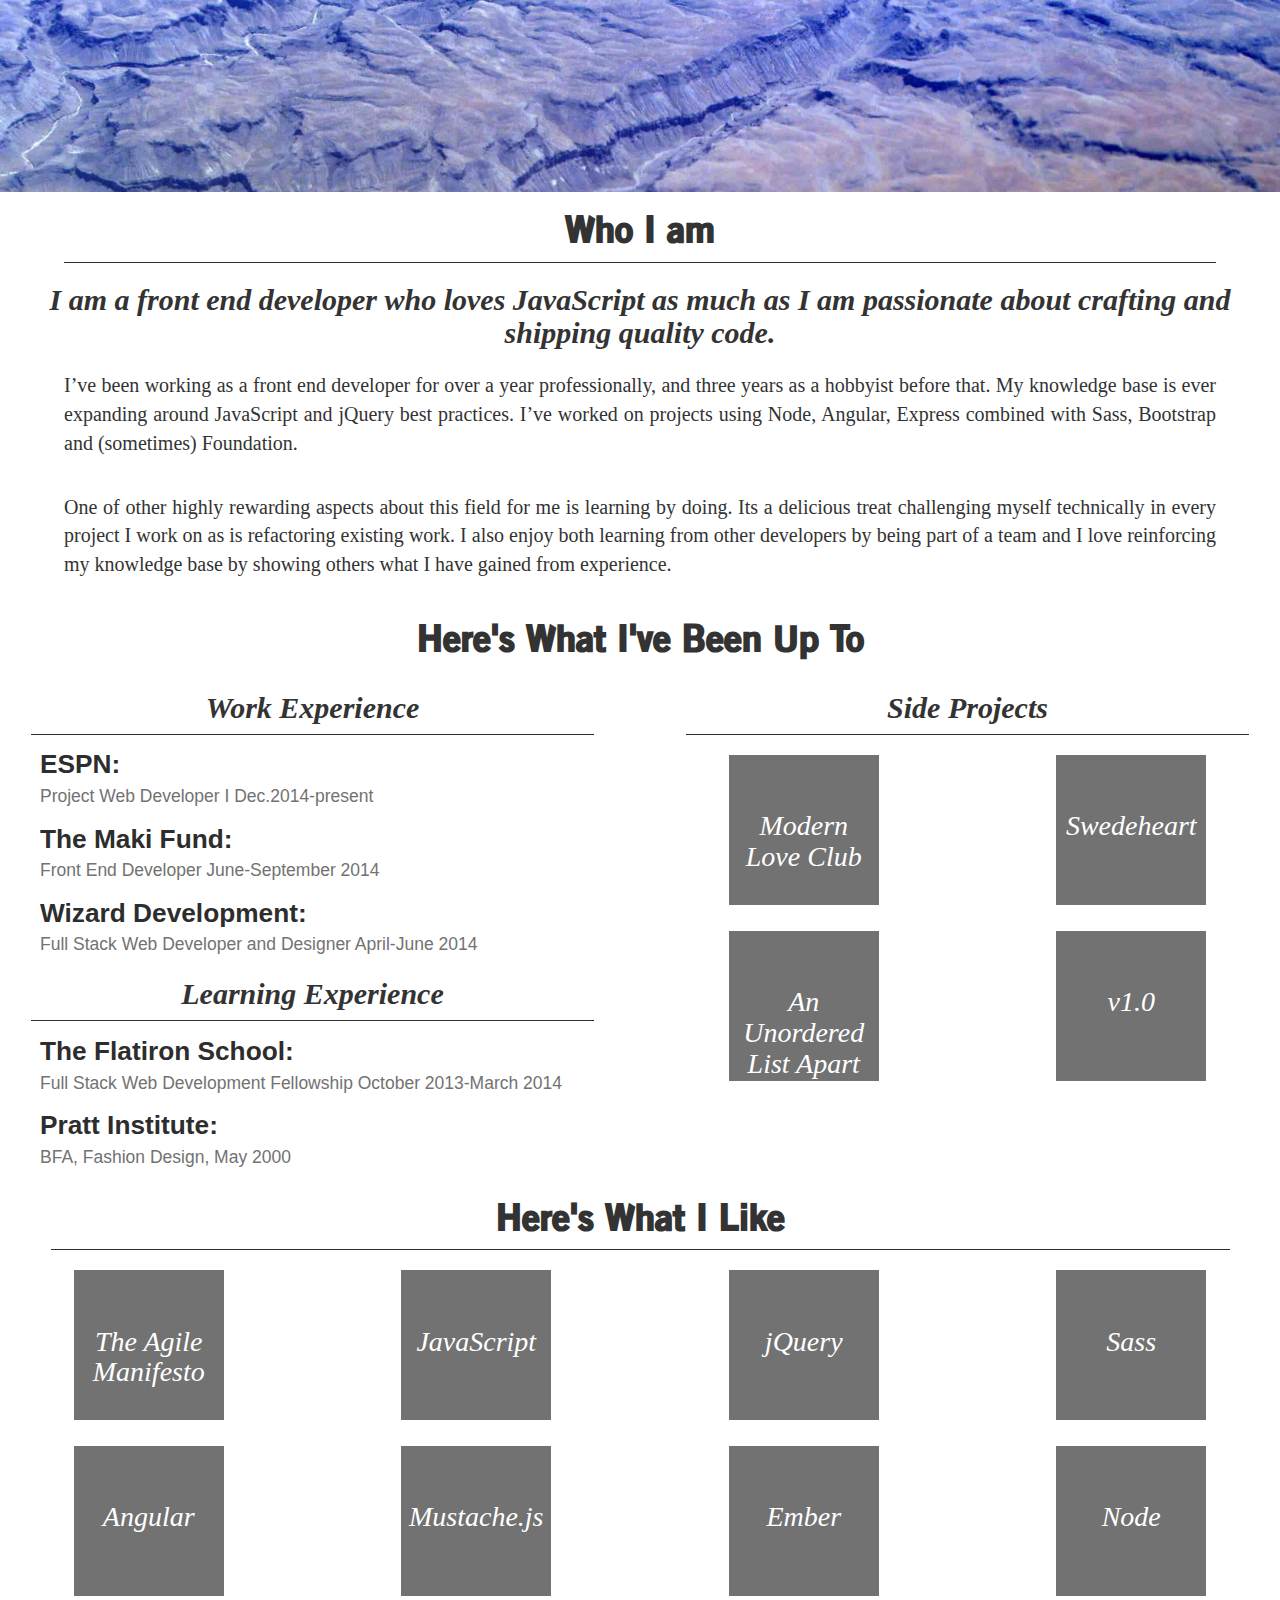
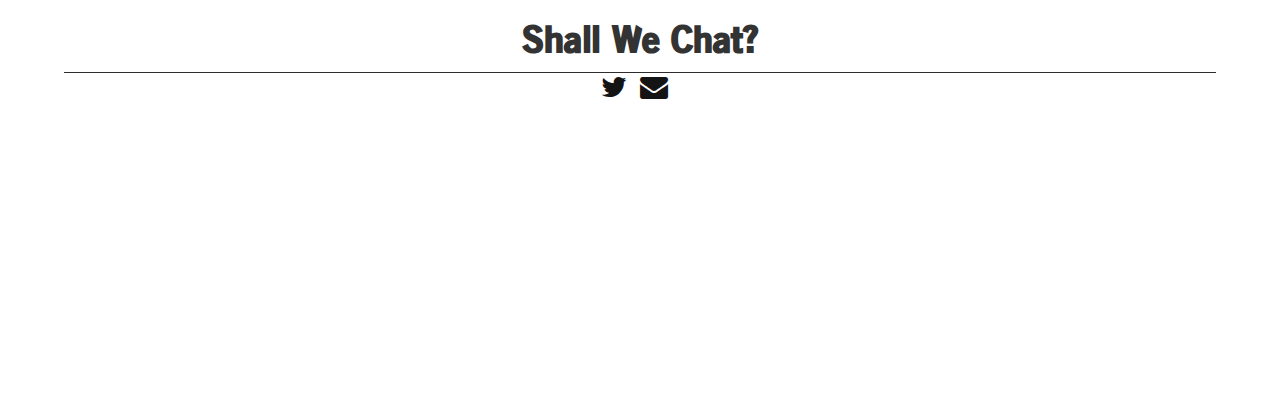
==== about.html @ 99a5eb30 "reworked a bit" ====
<!DOCTYPE html>
<html>
  <head>
    <html lang="en">
    <meta charset="utf-8">
    <meta http-equiv="X-UA-Compatible" content="IE=edge">
    <meta name="viewport" content="width=device-width, initial-scale=1">
    <meta name="keywords" content="Hannah Nordgren, JavaScript, javascript developer">
    <meta name="description" content="I make beautiful things for interesting people.">
    <link rel="shortcut icon" href="favicon.ico" />
    <title>Hannah Nordgren</title>
    <link rel="stylesheet" type="text/css" href="css/bootstrap.min.css">
    <link rel="stylesheet" href="http://maxcdn.bootstrapcdn.com/font-awesome/4.3.0/css/font-awesome.min.css">
    <link rel="stylesheet" type="text/css" href="css/styles.css">
  </head>
  <body>
    <div class="container-fluid about-container">

      <div class="row">
        <div class="col-md-12">

          <div class="about-box">
            <div class="row">
              <div class="col-md-12">
                <h1 class="centered">Who I am</h1>
                <div class="underline"></div>
                <h2 class="centered serif thin">
                  I am a front end developer who loves JavaScript as much as I am passionate about crafting and shipping quality code.
                </h2>
                <p class="elevator-pitch">
                  I’ve been working as a front end developer for over a year professionally, and three years as a hobbyist before that.  My knowledge base is ever expanding around JavaScript and jQuery best practices. I’ve worked on projects using Node, Angular, Express combined with Sass, Bootstrap and (sometimes) Foundation.
                </p>
                <p class="elevator-pitch">
                  One of other highly rewarding aspects about this field for me is learning by doing.  Its a delicious treat challenging myself technically in every project I work on as is refactoring existing work.  I also enjoy both learning from other developers by being part of a team and I love reinforcing my knowledge base by showing others what I have gained from experience.
                </p>
              </div>
            </div>

            <div class="row">
              <h1 class="centered">Here's What I've Been Up To</h1>
            </div>

            <div class="row">
              <div class="col-md-6">
                <h2 class="centered serif thin">Work Experience</h2>
                <div class="underline"></div>
                <ul class="background">
                  <li><span class="background-item">ESPN:</span> Project Web Developer I Dec.2014-present</li>
                  <li><span class="background-item">The Maki Fund:</span> Front End Developer June-September 2014</li>
                  <li><span class="background-item">Wizard Development:</span> Full Stack Web Developer and Designer April-June 2014</li>
                </ul>
                <h2 class="centered serif thin">Learning Experience</h2>
                <div class="underline"></div>
                <ul class="background">
                  <li><span class="background-item">The Flatiron School:</span> Full Stack Web Development Fellowship October 2013-March 2014</li>
                  <li><span class="background-item">Pratt Institute:</span> BFA, Fashion Design, May 2000</li>
                </ul>
              </div>

              <div class="col-md-6">
              <h2 class="centered serif thin">Side Projects</h2>
              <div class="underline"></div>
                <div class="row">

                  <div class="col-md-6 col-xs-6">
                    <div class="sp-box">
                      <h1 class="sp-logo">Modern Love Club</h1>
                    </div>
                  </div>

                  <div class="col-md-6 col-xs-6">
                    <div class="sp-box">
                      <h1 class="sp-logo">Swedeheart</h1>
                    </div>
                  </div>
                </div>

                <div class="row">

                  <div class="col-md-6 col-xs-6">
                    <div class="sp-box">
                      <h1 class="sp-logo">An Unordered List Apart</h1>
                    </div>
                  </div>

                  <div class="col-md-6 col-xs-6">
                    <div class="sp-box">
                      <h1 class="sp-logo">v1.0</h1>
                    </div>
                  </div>

                </div>
              </div>
            </div>

            <div class="row">
              <h1 class="centered">Here's What I Like</h1>
              <div class="underline"></div>
              <div class="col-md-3 col-xs-6">
                <div class="sp-box">
                  <h1 class="sp-logo"> The Agile Manifesto</h1>
                </div>
              </div>
              <div class="col-md-3 col-xs-6">
                <div class="sp-box">
                  <h1 class="sp-logo">JavaScript</h1>
                </div>
              </div>
              <div class="col-md-3 col-xs-6">
                <div class="sp-box">
                  <h1 class="sp-logo">jQuery</h1>
                </div>
              </div>
              <div class="col-md-3 col-xs-6">
                <div class="sp-box">
                  <h1 class="sp-logo">Sass</h1>
                </div>
              </div>
            </div>

            <div class="row">
              <div class="col-md-3 col-xs-6">
                <div class="sp-box">
                  <h1 class="sp-logo">Angular</h1>
                </div>
              </div>
              <div class="col-md-3 col-xs-6">
                <div class="sp-box">
                  <h1 class="sp-logo">Mustache.js</h1>
                </div>
              </div>
              <div class="col-md-3 col-xs-6">
                <div class="sp-box">
                  <h1 class="sp-logo">Ember</h1>
                </div>
              </div>
              <div class="col-md-3 col-xs-6">
                <div class="sp-box">
                  <h1 class="sp-logo">Node</h1>
                </div>
              </div>
            </div>

            <div class="row">
              <div class="col-md-12">
                <div class="contact-links">
                  <h1 class="centered">Shall We Chat?</h1>
                  <div class="underline"></div>
                  <a class="contact-link twitter" href="http://twitter.com/hnsayshello" target="blank"><i class="fa fa-2x fa-twitter"></i></a>
                  <a class="contact-link coffee" href="mailto:hey@hereshannahs.info?subject=All$20Good%20Things%20Start%20With%20Coffee.&body=Hi%20Hannah.%20I%20saw%20 your%20website%20and%20I'dlike%20 to%20meet%20to%20discuss%20my%20 project/vision/concept/code..."><i class="fa fa-2x fa-envelope"></i></a>
                </div>
              </div>
            </div>

          </div>
        </div>
      </div>

    </div>
  </body>
</html>
---- css/styles.css ----
@font-face {
  font-family: 'old sans black';
  src: url("../fonts/oldsansblack/oldsansblack-webfont.eot");
  /* IE9 Compat Modes */
  src: url("../fonts/oldsansblack/oldsansblack-webfont.ttf?#iefix") format("embedded-opentype"), url("../fonts/oldsansblack/oldsansblack-webfont.woff2") format("woff2"), url("../fonts/oldsansblack/oldsansblack-webfont.woff2") format("woff"), url("../fonts/oldsansblack/oldsansblack-webfont.ttf") format("truetype"), url("../fonts/oldsansblack/oldsansblack-webfont.svg") format("svg");
  /* Legacy iOS */ }
p {
  text-align: justify;
  font-weight: 400;
  font-family: Baskerville, "Baskerville Old Face", "Hoefler Text", Garamond, "Times New Roman", serif;
  font-size: 20px; }

h1,
h2,
h3,
h4,
h5,
h6 {
  font-family: "old sans black", Arial, sans-serif;
  font-weight: 700; }

.serif {
  font-family: Baskerville, "Baskerville Old Face", "Hoefler Text", Garamond, "Times New Roman", serif;
  font-style: italic; }
  .serif.thin {
    font-weight: 600; }

.centered {
  text-align: center; }

.hello {
  color: white;
  text-align: center;
  font-size: 30em; }
  @media all and (min-width: 768px) and (max-width: 991px) {
    .hello {
      font-size: 25em; } }
  @media all and (min-width: 480px) and (max-width: 767px) {
    .hello {
      padding-top: 15%;
      font-size: 20em; } }
  @media all and (max-width: 479px) {
    .hello {
      padding-top: 37.5%;
      font-size: 10em; } }

.subtitle {
  color: white;
  font-family: Baskerville, "Baskerville Old Face", "Hoefler Text", Garamond, "Times New Roman", serif;
  font-style: italic;
  margin: 1% 5%;
  font-size: 7em; }
  @media all and (min-width: 768px) and (max-width: 991px) {
    .subtitle {
      font-size: 6em; } }
  @media all and (min-width: 480px) and (max-width: 767px) {
    .subtitle {
      font-size: 5em; } }
  @media all and (max-width: 479px) {
    .subtitle {
      font-size: 4em; } }

.show-you {
  color: white;
  font-family: Baskerville, "Baskerville Old Face", "Hoefler Text", Garamond, "Times New Roman", serif;
  font-style: italic;
  margin: 1% 5%; }

.about {
  color: #141414;
  margin: 5%;
  font-size: 1.25em; }

.contact {
  font-size: 6em;
  text-align: center; }

.contact-subtitle {
  margin-top: 25%;
  text-align: center; }

.contact-link {
  color: #141414;
  position: absolute; }
  .contact-link:hover, .contact-link:active, .contact-link:focus {
    color: #141414; }
  .contact-link:visited {
    color: #141414; }
  .contact-link.twitter {
    left: 47%; }
    @media all and (min-width: 768px) and (max-width: 991px) {
      .contact-link.twitter {
        left: 44%; } }
    @media all and (min-width: 480px) and (max-width: 767px) {
      .contact-link.twitter {
        left: 40%; } }
    @media all and (max-width: 479px) {
      .contact-link.twitter {
        left: 35%; } }
  .contact-link.coffee {
    left: 50%; }

.splash {
  color: #2d2d2d;
  font-size: 2em;
  font-style: italic; }

.intro {
  margin: 1% 15%; }

.title {
  font-size: 3em;
  margin-top: 2%; }

.center-title {
  text-align: center;
  font-family: Baskerville, "Baskerville Old Face", "Hoefler Text", Garamond, "Times New Roman", serif;
  font-style: italic;
  position: absolute;
  top: 25%;
  left: 37.5%;
  color: #141414; }

.elevator-pitch {
  padding: 1% 5%; }

.about-button {
  -webkit-transition: all 500ms ease-out;
  -moz-transition: all 500ms ease-out;
  -o-transition: all 500ms ease-out;
  transition: all 500ms ease-out;
  font-weight: 500;
  font-family: Baskerville, "Baskerville Old Face", "Hoefler Text", Garamond, "Times New Roman", serif;
  font-style: italic;
  font-size: 1.25em;
  color: #2d2d2d;
  border: 1px solid #2d2d2d;
  border-radius: 6px;
  background: white;
  margin: 1% 5%; }
  .about-button:hover, .about-button:active, .about-button:focus {
    color: #727272;
    border: none;
    background: #2d2d2d; }
  .about-button:visted {
    color: #2d2d2d;
    border: 2px solid #2d2d2d;
    background: transparent; }

#home {
  background: url(../images/tc.jpg) no-repeat center center fixed;
  -webkit-background-size: cover;
  -moz-background-size: cover;
  -o-background-size: cover;
  background-size: cover;
  margin: 0 auto;
  width: 100%;
  position: relative;
  min-height: 1000px; }
  @media all and (min-width: 768px) and (max-width: 991px) {
    #home {
      min-height: 700px; } }
  @media all and (min-width: 480px) and (max-width: 767px) {
    #home {
      min-height: 600px; } }
  @media all and (max-width: 479px) {
    #home {
      min-height: 500px; } }

.home-article,
.ny-article {
  height: 500px;
  position: absolute;
  text-align: center;
  top: 10%;
  width: 100%; }

.hannah-article {
  height: 500px;
  width: 100%;
  text-align: center; }
  .hannah-article .hn-box {
    width: 100%;
    height: 200px;
    margin-top: 125px; }

.whoami {
  font-size: 7.5vw; }

.whoami-subtitle {
  font-size: 3.75vw; }

#ny {
  background: url(../images/nyc.jpg) no-repeat center center fixed;
  -webkit-background-size: cover;
  -moz-background-size: cover;
  -o-background-size: cover;
  background-size: cover;
  margin: 0 auto;
  width: 100%;
  position: relative;
  min-height: 1000px; }
  @media all and (min-width: 768px) and (max-width: 991px) {
    #ny {
      min-height: 700px; } }
  @media all and (min-width: 480px) and (max-width: 767px) {
    #ny {
      min-height: 600px; } }
  @media all and (max-width: 479px) {
    #ny {
      min-height: 500px; } }

.article-box {
  width: 100%;
  height: auto;
  padding: 2%;
  margin: 2% 5%; }
  @media all and (min-width: 768px) and (max-width: 991px) {
    .article-box {
      margin: 0; } }
  @media all and (min-width: 480px) and (max-width: 767px) {
    .article-box {
      margin: 0; } }
  @media all and (max-width: 479px) {
    .article-box {
      margin: 0; } }

.top-bump {
  margin-top: 15%; }

.contact-box {
  position: relative;
  height: auto;
  margin: 15% auto; }

.about-container {
  padding: 0;
  margin: 0;
  background: url(../images/cragsback.jpg) no-repeat center center fixed;
  -webkit-background-size: cover;
  -moz-background-size: cover;
  -o-background-size: cover;
  background-size: cover;
  height: auto;
  min-height: 2000px; }

.about-box {
  background: white;
  width: 100%;
  height: auto;
  margin-top: 15%;
  z-index: 1; }

.underline {
  height: 1px;
  width: 90%;
  background: #2d2d2d;
  margin: 0 5%; }

.sp-box {
  width: 150px;
  height: 150px;
  display: block;
  margin: 0 auto;
  background: #727272;
  margin: 2% auto; }

.sp-logo {
  color: white;
  font-size: 2em;
  text-align: center;
  padding: 37.5% 0;
  font-family: Baskerville, "Baskerville Old Face", "Hoefler Text", Garamond, "Times New Roman", serif;
  font-weight: 500;
  font-style: italic; }

.background {
  list-style-type: none;
  font-size: 1.25em; }
  .background .background-item {
    font-weight: 700;
    font-size: 1.5em;
    margin-top: 2%;
    color: #2d2d2d;
    display: block; }
  .background li {
    color: #727272; }

.contact-links {
  width: 100%;
  height: 100px; }
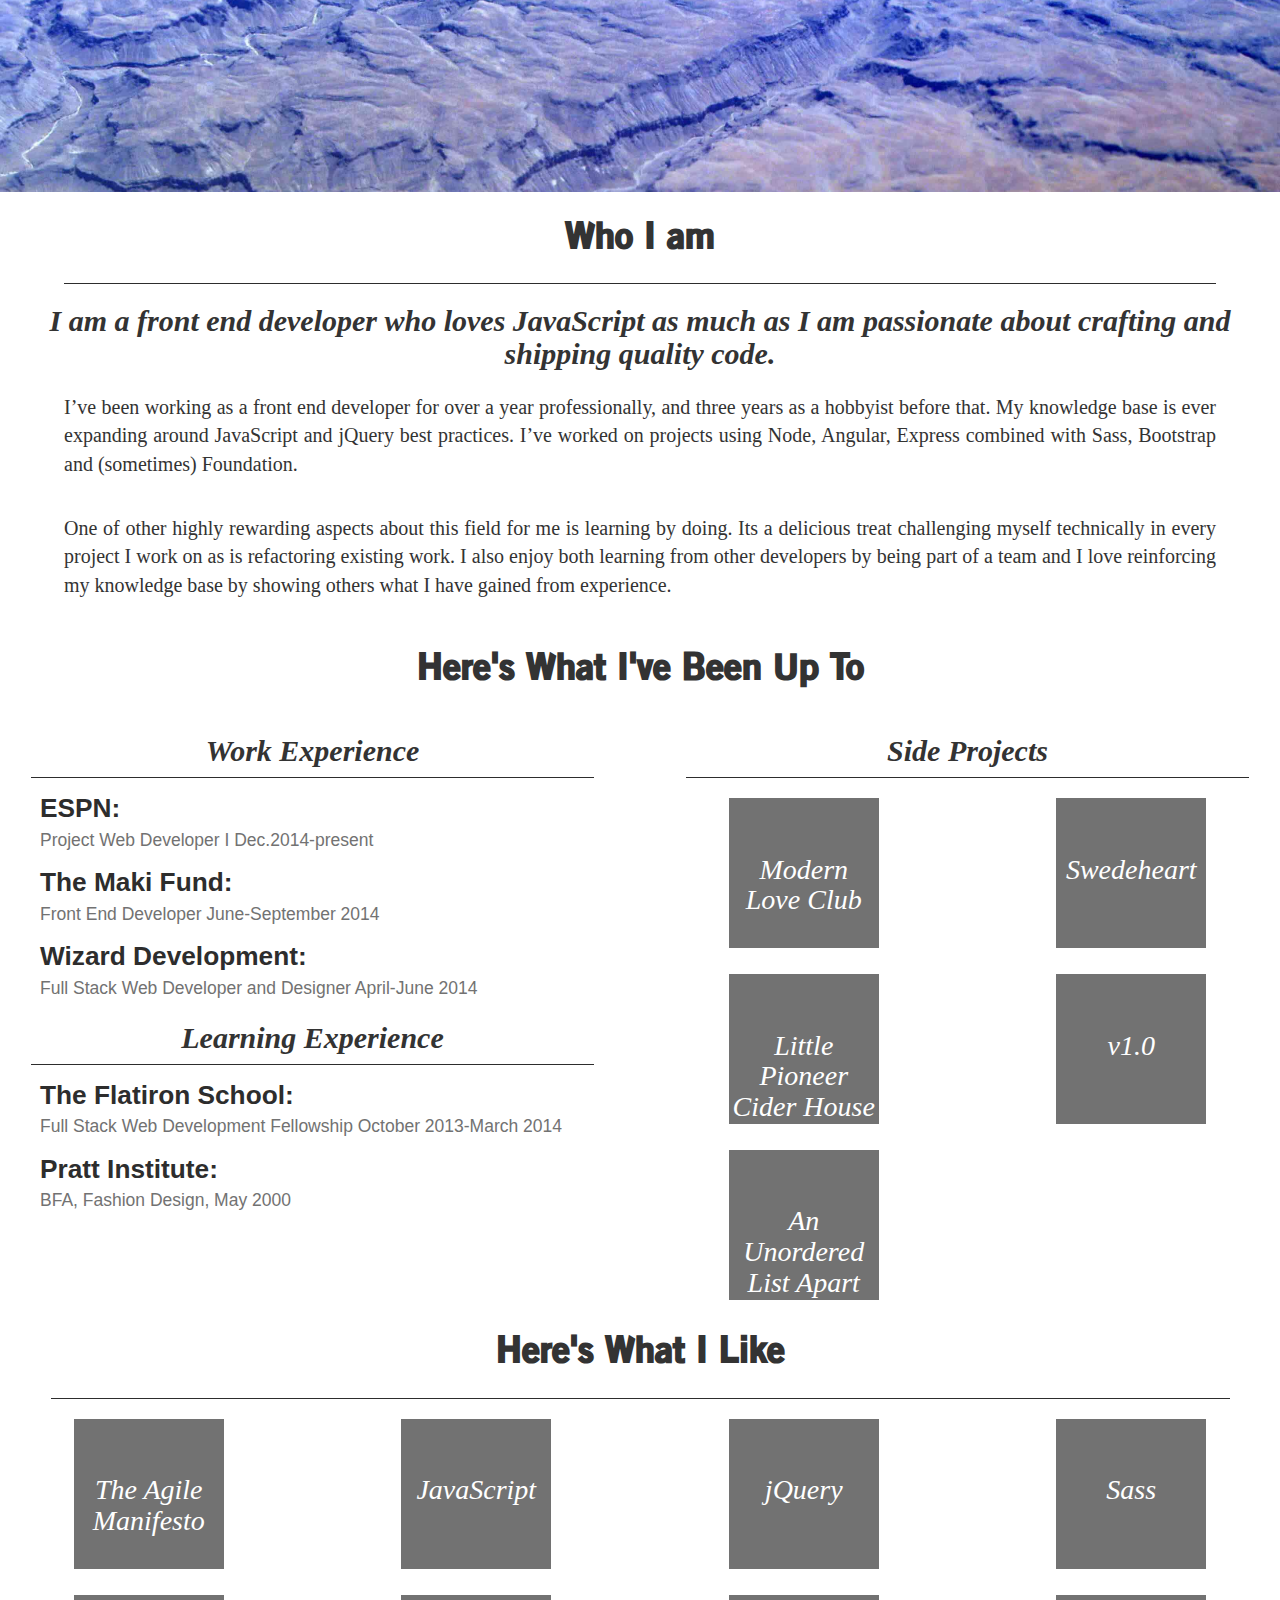
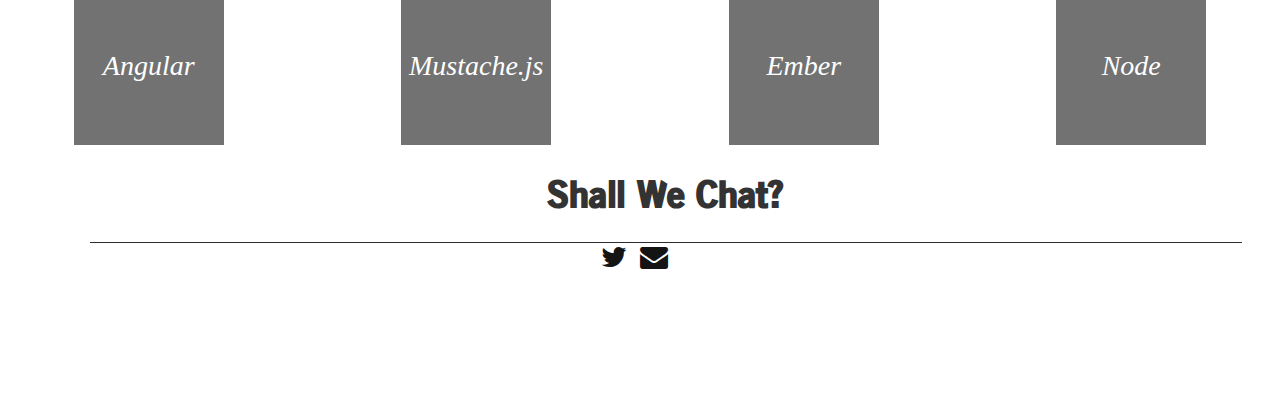
==== commit ff604de3: "more additions to about page" ====
--- a/about.html
+++ b/about.html
@@ -22,7 +22,7 @@
           <div class="about-box">
             <div class="row">
               <div class="col-md-12">
-                <h1 class="centered">Who I am</h1>
+                <h1 class="centered-about">Who I am</h1>
                 <div class="underline"></div>
                 <h2 class="centered serif thin">
                   I am a front end developer who loves JavaScript as much as I am passionate about crafting and shipping quality code.
@@ -37,7 +37,7 @@
             </div>
 
             <div class="row">
-              <h1 class="centered">Here's What I've Been Up To</h1>
+              <h1 class="centered-about">Here's What I've Been Up To</h1>
             </div>
 
             <div class="row">
@@ -79,7 +79,7 @@
 
                   <div class="col-md-6 col-xs-6">
                     <div class="sp-box">
-                      <h1 class="sp-logo">An Unordered List Apart</h1>
+                      <h1 class="sp-logo">Little Pioneer Cider House</h1>
                     </div>
                   </div>
 
@@ -90,11 +90,22 @@
                   </div>
 
                 </div>
+
+                <div class="row">
+
+                  <div class="col-md-6 col-xs-6">
+                    <div class="sp-box">
+                      <h1 class="sp-logo">An Unordered List Apart</h1>
+                    </div>
+                  </div>
+
+                </div>
+
               </div>
             </div>
 
             <div class="row">
-              <h1 class="centered">Here's What I Like</h1>
+              <h1 class="centered-about">Here's What I Like</h1>
               <div class="underline"></div>
               <div class="col-md-3 col-xs-6">
                 <div class="sp-box">
@@ -144,7 +155,7 @@
             <div class="row">
               <div class="col-md-12">
                 <div class="contact-links">
-                  <h1 class="centered">Shall We Chat?</h1>
+                  <h1 class="centered-about">Shall We Chat?</h1>
                   <div class="underline"></div>
                   <a class="contact-link twitter" href="http://twitter.com/hnsayshello" target="blank"><i class="fa fa-2x fa-twitter"></i></a>
                   <a class="contact-link coffee" href="mailto:hey@hereshannahs.info?subject=All$20Good%20Things%20Start%20With%20Coffee.&body=Hi%20Hannah.%20I%20saw%20 your%20website%20and%20I'dlike%20 to%20meet%20to%20discuss%20my%20 project/vision/concept/code..."><i class="fa fa-2x fa-envelope"></i></a>
--- a/css/styles.css
+++ b/css/styles.css
@@ -65,6 +65,10 @@
   font-family: Baskerville, "Baskerville Old Face", "Hoefler Text", Garamond, "Times New Roman", serif;
   font-style: italic;
   margin: 1% 5%; }
+
+.centered-about {
+  text-align: center;
+  margin: 2% 0; }
 
 .about {
   color: #141414;
@@ -288,4 +292,5 @@
 
 .contact-links {
   width: 100%;
-  height: 100px; }
+  height: 100px;
+  margin: 2%; }
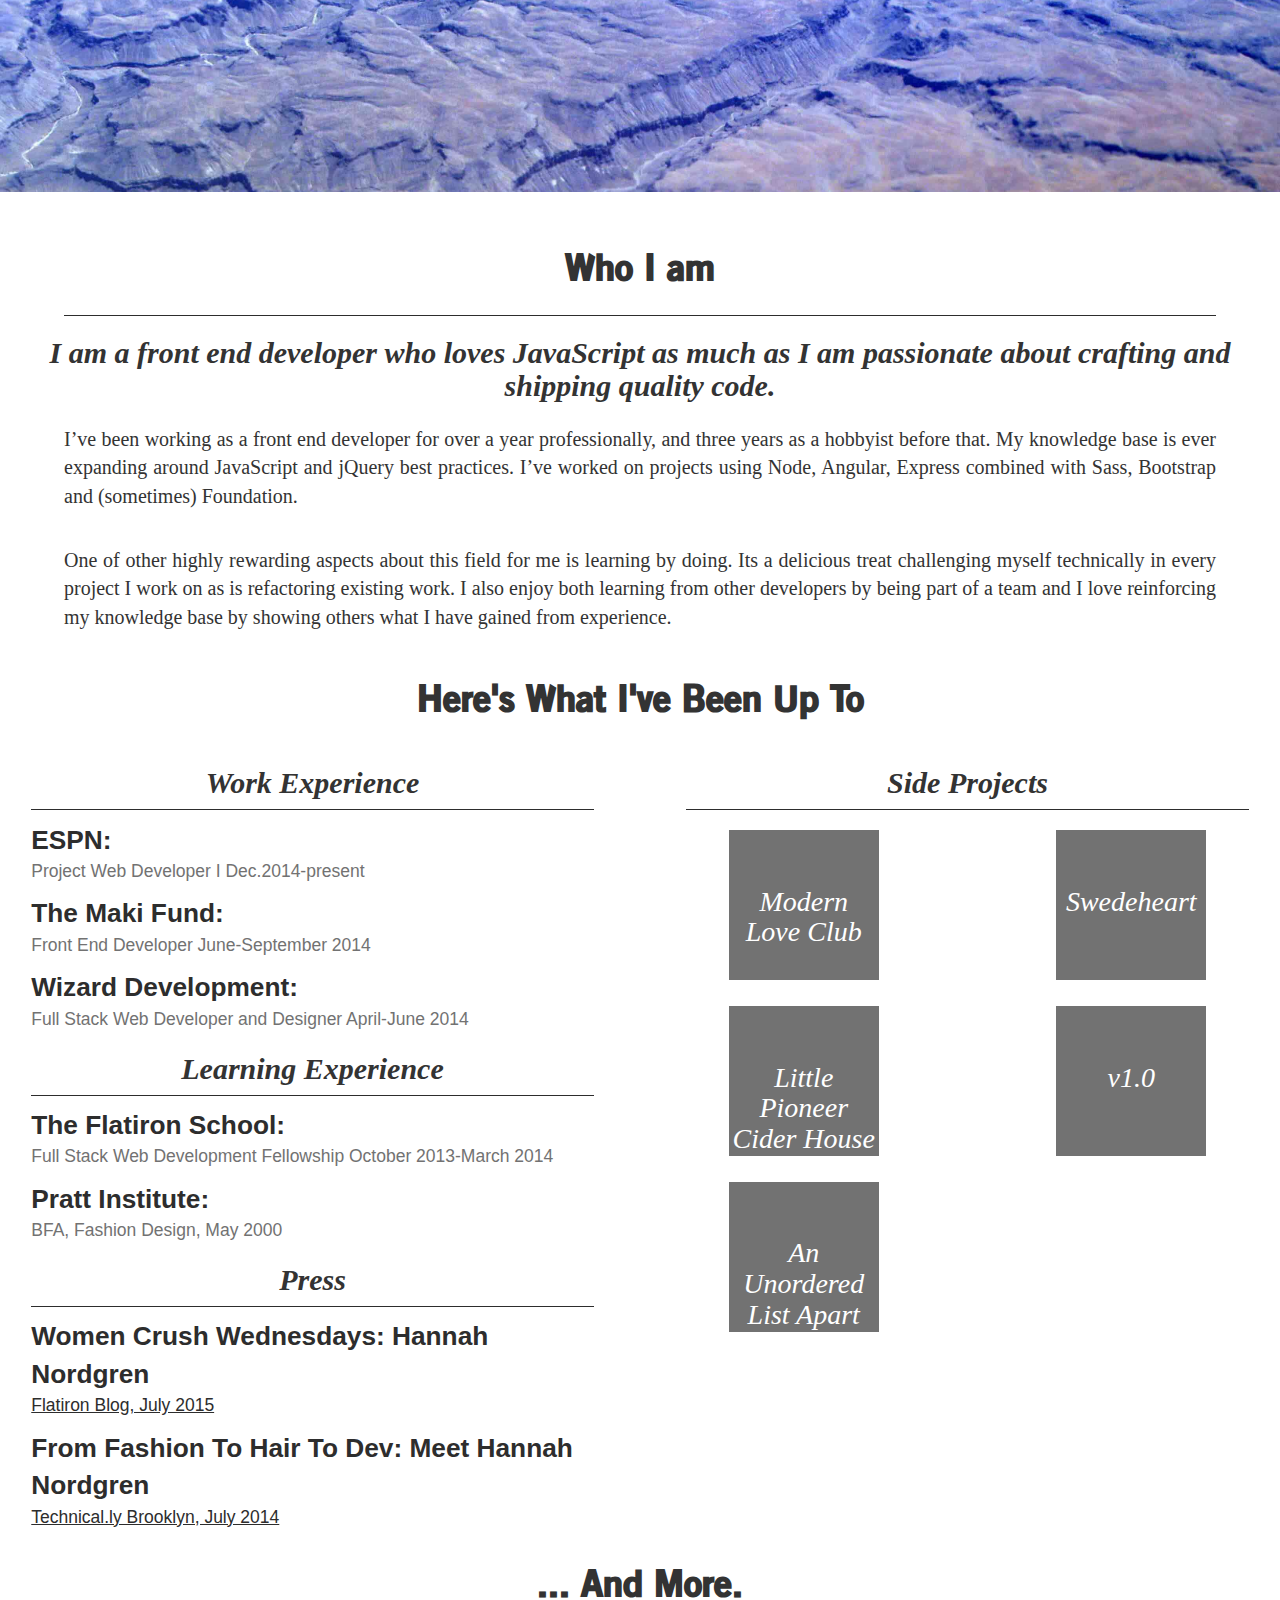
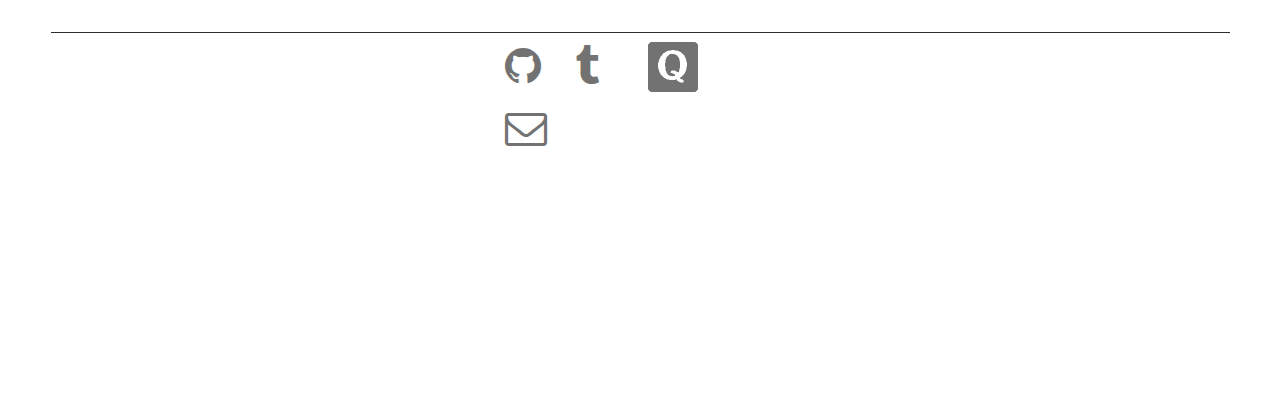
==== commit 66d9cd0d: "working on project pages" ====
--- a/about.html
+++ b/about.html
@@ -55,6 +55,12 @@
                   <li><span class="background-item">The Flatiron School:</span> Full Stack Web Development Fellowship October 2013-March 2014</li>
                   <li><span class="background-item">Pratt Institute:</span> BFA, Fashion Design, May 2000</li>
                 </ul>
+                <h2 class="centered serif thin">Press</h2>
+                <div class="underline"></div>
+                <ul class="background">
+                  <li><span class="background-item">Women Crush Wednesdays: Hannah Nordgren</span><a href="http://blog.flatironschool.com/woman-crush-wednesday-hannah-nordgren/" class="press-link" target="_blank">Flatiron Blog, July 2015</a></li>
+                  <li><span class="background-item">From Fashion To Hair To Dev: Meet Hannah Nordgren</span><a href="http://technical.ly/brooklyn/2014/07/08/fashion-hair-styles-dev-hannah-nordgren/" class="press-link" target="_blank">Technical.ly Brooklyn, July 2014</a></li>
+                </ul>
               </div>
 
               <div class="col-md-6">
@@ -63,9 +69,9 @@
                 <div class="row">
 
                   <div class="col-md-6 col-xs-6">
-                    <div class="sp-box">
+                    <a href ="amy.html" class="sp-box">
                       <h1 class="sp-logo">Modern Love Club</h1>
-                    </div>
+                    </a>
                   </div>
 
                   <div class="col-md-6 col-xs-6">
@@ -105,62 +111,24 @@
             </div>
 
             <div class="row">
-              <h1 class="centered-about">Here's What I Like</h1>
+              <h1 class="centered-about">... And More.</h1>
               <div class="underline"></div>
-              <div class="col-md-3 col-xs-6">
-                <div class="sp-box">
-                  <h1 class="sp-logo"> The Agile Manifesto</h1>
+              <div class="col-md-6 col-md-offset-3">
+                <div class="logo-link-box">
+                  <a href="https://github.com/ninjaofawesome?tab=repositories"class="logo-link" target="_blank">
+                    <i class="fa fa-github fa-3x"></i>
+                  </a>
+                  <a href="http://anunorderedlistapart.tumblr.com/" class="logo-link" target="_blank">
+                    <i class="fa fa-tumblr fa-3x"></i>
+                  </a>
+                  <a href="https://www.quora.com/Hannah-Nordgren" class="logo-link" target="_blank">
+                    <img src="images/quora.png" class="logo-link quora">
+                  </a>
+                  <a href="mailto:hey@hereshannahs.info?subject=All$20Good%20Things%20Start%20With%20Coffee.&body=Hi%20Hannah.%20I%20saw%20 your%20website%20and%20I'dlike%20 to%20meet%20to%20discuss%20my%20 project/vision/concept/code..." class="logo-link">
+                    <i class="fa fa-envelope-o fa-3x"></i>
+                  </a>
                 </div>
-              </div>
-              <div class="col-md-3 col-xs-6">
-                <div class="sp-box">
-                  <h1 class="sp-logo">JavaScript</h1>
-                </div>
-              </div>
-              <div class="col-md-3 col-xs-6">
-                <div class="sp-box">
-                  <h1 class="sp-logo">jQuery</h1>
-                </div>
-              </div>
-              <div class="col-md-3 col-xs-6">
-                <div class="sp-box">
-                  <h1 class="sp-logo">Sass</h1>
-                </div>
-              </div>
-            </div>
 
-            <div class="row">
-              <div class="col-md-3 col-xs-6">
-                <div class="sp-box">
-                  <h1 class="sp-logo">Angular</h1>
-                </div>
-              </div>
-              <div class="col-md-3 col-xs-6">
-                <div class="sp-box">
-                  <h1 class="sp-logo">Mustache.js</h1>
-                </div>
-              </div>
-              <div class="col-md-3 col-xs-6">
-                <div class="sp-box">
-                  <h1 class="sp-logo">Ember</h1>
-                </div>
-              </div>
-              <div class="col-md-3 col-xs-6">
-                <div class="sp-box">
-                  <h1 class="sp-logo">Node</h1>
-                </div>
-              </div>
-            </div>
-
-            <div class="row">
-              <div class="col-md-12">
-                <div class="contact-links">
-                  <h1 class="centered-about">Shall We Chat?</h1>
-                  <div class="underline"></div>
-                  <a class="contact-link twitter" href="http://twitter.com/hnsayshello" target="blank"><i class="fa fa-2x fa-twitter"></i></a>
-                  <a class="contact-link coffee" href="mailto:hey@hereshannahs.info?subject=All$20Good%20Things%20Start%20With%20Coffee.&body=Hi%20Hannah.%20I%20saw%20 your%20website%20and%20I'dlike%20 to%20meet%20to%20discuss%20my%20 project/vision/concept/code..."><i class="fa fa-2x fa-envelope"></i></a>
-                </div>
-              </div>
             </div>
 
           </div>
--- a/css/styles.css
+++ b/css/styles.css
@@ -128,6 +128,22 @@
 .elevator-pitch {
   padding: 1% 5%; }
 
+.press-link {
+  -webkit-transition: all 500ms ease-out;
+  -moz-transition: all 500ms ease-out;
+  -o-transition: all 500ms ease-out;
+  transition: all 500ms ease-out;
+  color: #2d2d2d;
+  text-decoration: underline; }
+  .press-link:hover, .press-link:active, .press-link:focus {
+    -webkit-transform: scale(1.05);
+    -moz-transform: scale(1.05);
+    -o-transform: scale(1.05);
+    transform: scale(1.05);
+    color: #141414; }
+  .press-link:visited {
+    color: #2d2d2d; }
+
 .about-button {
   -webkit-transition: all 500ms ease-out;
   -moz-transition: all 500ms ease-out;
@@ -253,7 +269,8 @@
   width: 100%;
   height: auto;
   margin-top: 15%;
-  z-index: 1; }
+  z-index: 1;
+  padding: 2.5% 0; }
 
 .underline {
   height: 1px;
@@ -262,12 +279,22 @@
   margin: 0 5%; }
 
 .sp-box {
+  -webkit-transition: all 500ms ease-in-out;
+  -moz-transition: all 500ms ease-in-out;
+  -o-transition: all 500ms ease-in-out;
+  transition: all 500ms ease-in-out;
   width: 150px;
   height: 150px;
   display: block;
   margin: 0 auto;
   background: #727272;
   margin: 2% auto; }
+  .sp-box:hover {
+    text-decoration: none;
+    -webkit-transform: scale(1.15);
+    -moz-transform: scale(1.15);
+    -o-transform: scale(1.15);
+    transform: scale(1.15); }
 
 .sp-logo {
   color: white;
@@ -278,9 +305,36 @@
   font-weight: 500;
   font-style: italic; }
 
+.logo-link-box {
+  display: block;
+  margin: 2% auto;
+  width: 300px;
+  height: 100px; }
+
+.logo-link {
+  -webkit-transition: all 750ms ease-in-out;
+  -moz-transition: all 750ms ease-in-out;
+  -o-transition: all 750ms ease-in-out;
+  transition: all 750ms ease-in-out;
+  margin: 5%;
+  color: #727272; }
+  .logo-link.quora {
+    color: transparent;
+    width: 50px;
+    height: 50px;
+    margin-top: -5px; }
+  .logo-link:hover {
+    color: #727272;
+    text-decoration: none;
+    -webkit-transform: scale(1.15);
+    -moz-transform: scale(1.15);
+    -o-transform: scale(1.15);
+    transform: scale(1.15); }
+
 .background {
   list-style-type: none;
-  font-size: 1.25em; }
+  font-size: 1.25em;
+  padding: 0 5%; }
   .background .background-item {
     font-weight: 700;
     font-size: 1.5em;
@@ -294,3 +348,16 @@
   width: 100%;
   height: 100px;
   margin: 2%; }
+
+.project-box {
+  background: white;
+  width: 100%;
+  height: 75%;
+  margin-top: 15%;
+  z-index: 1;
+  padding: 2.5% 0; }
+
+.screenshot-img {
+  width: 300px;
+  display: block;
+  margin: 2% auto; }
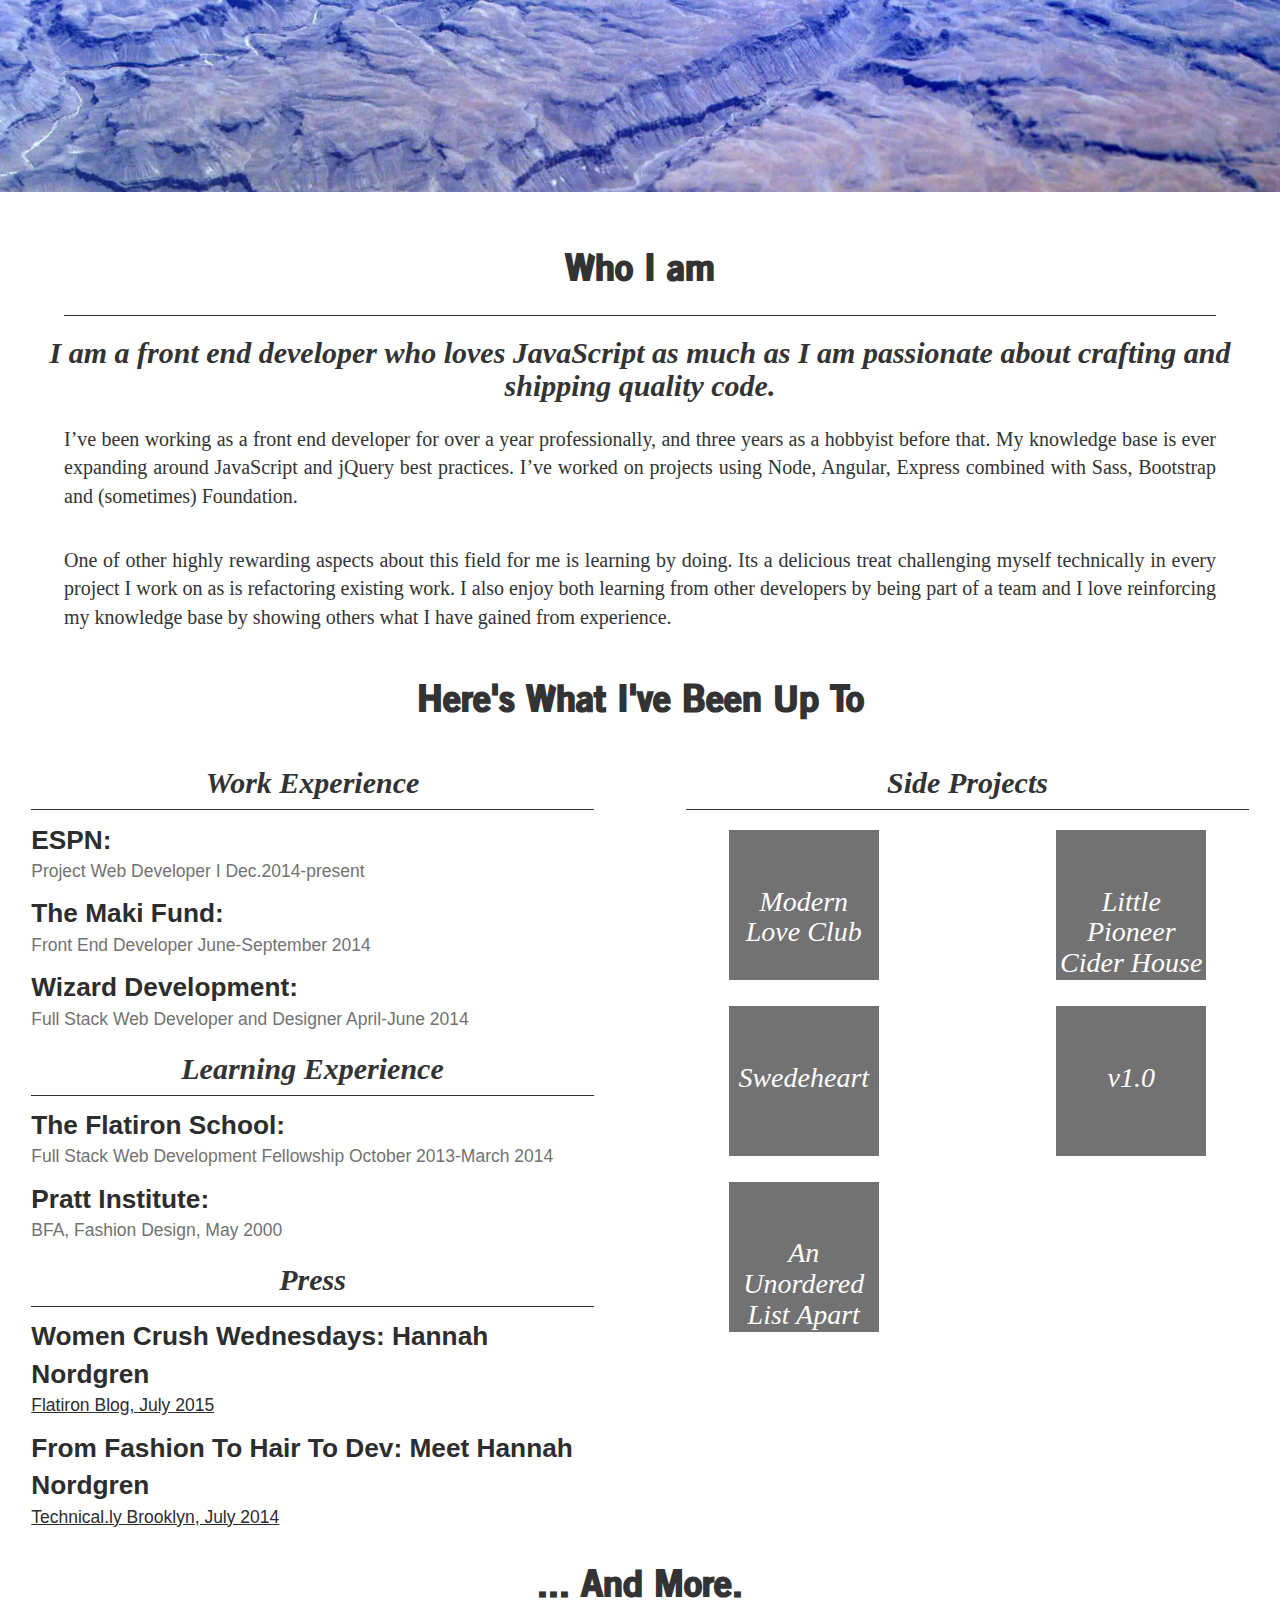
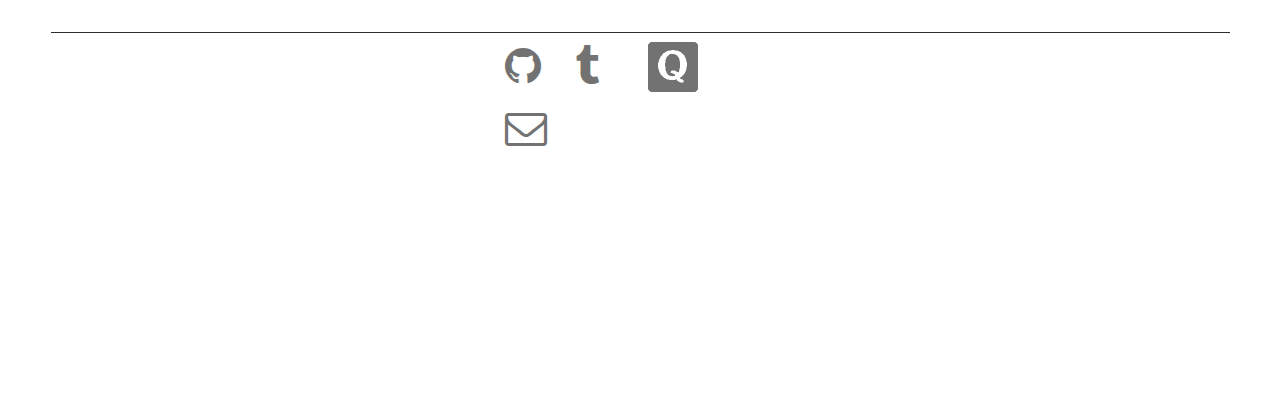
==== commit 18ec76bf: "adding more pages on projects, needs copy" ====
--- a/about.html
+++ b/about.html
@@ -75,9 +75,9 @@
                   </div>
 
                   <div class="col-md-6 col-xs-6">
-                    <div class="sp-box">
-                      <h1 class="sp-logo">Swedeheart</h1>
-                    </div>
+                    <a href="littlepioneer.html" class="sp-box">
+                      <h1 class="sp-logo">Little Pioneer Cider House</h1>
+                    </a>
                   </div>
                 </div>
 
@@ -85,7 +85,7 @@
 
                   <div class="col-md-6 col-xs-6">
                     <div class="sp-box">
-                      <h1 class="sp-logo">Little Pioneer Cider House</h1>
+                      <h1 class="sp-logo">Swedeheart</h1>
                     </div>
                   </div>
 
--- a/css/styles.css
+++ b/css/styles.css
@@ -144,6 +144,9 @@
   .press-link:visited {
     color: #2d2d2d; }
 
+.descriptor {
+  padding: 1% 5%; }
+
 .about-button {
   -webkit-transition: all 500ms ease-out;
   -moz-transition: all 500ms ease-out;
@@ -352,7 +355,8 @@
 .project-box {
   background: white;
   width: 100%;
-  height: 75%;
+  min-height: 1000px;
+  overflow: hidden;
   margin-top: 15%;
   z-index: 1;
   padding: 2.5% 0; }
@@ -361,3 +365,11 @@
   width: 300px;
   display: block;
   margin: 2% auto; }
+
+.stack-list {
+  list-style-type: none; }
+
+.stack-item {
+  font-size: 1.25em;
+  margin: 1% 0;
+  padding: 0 5%; }
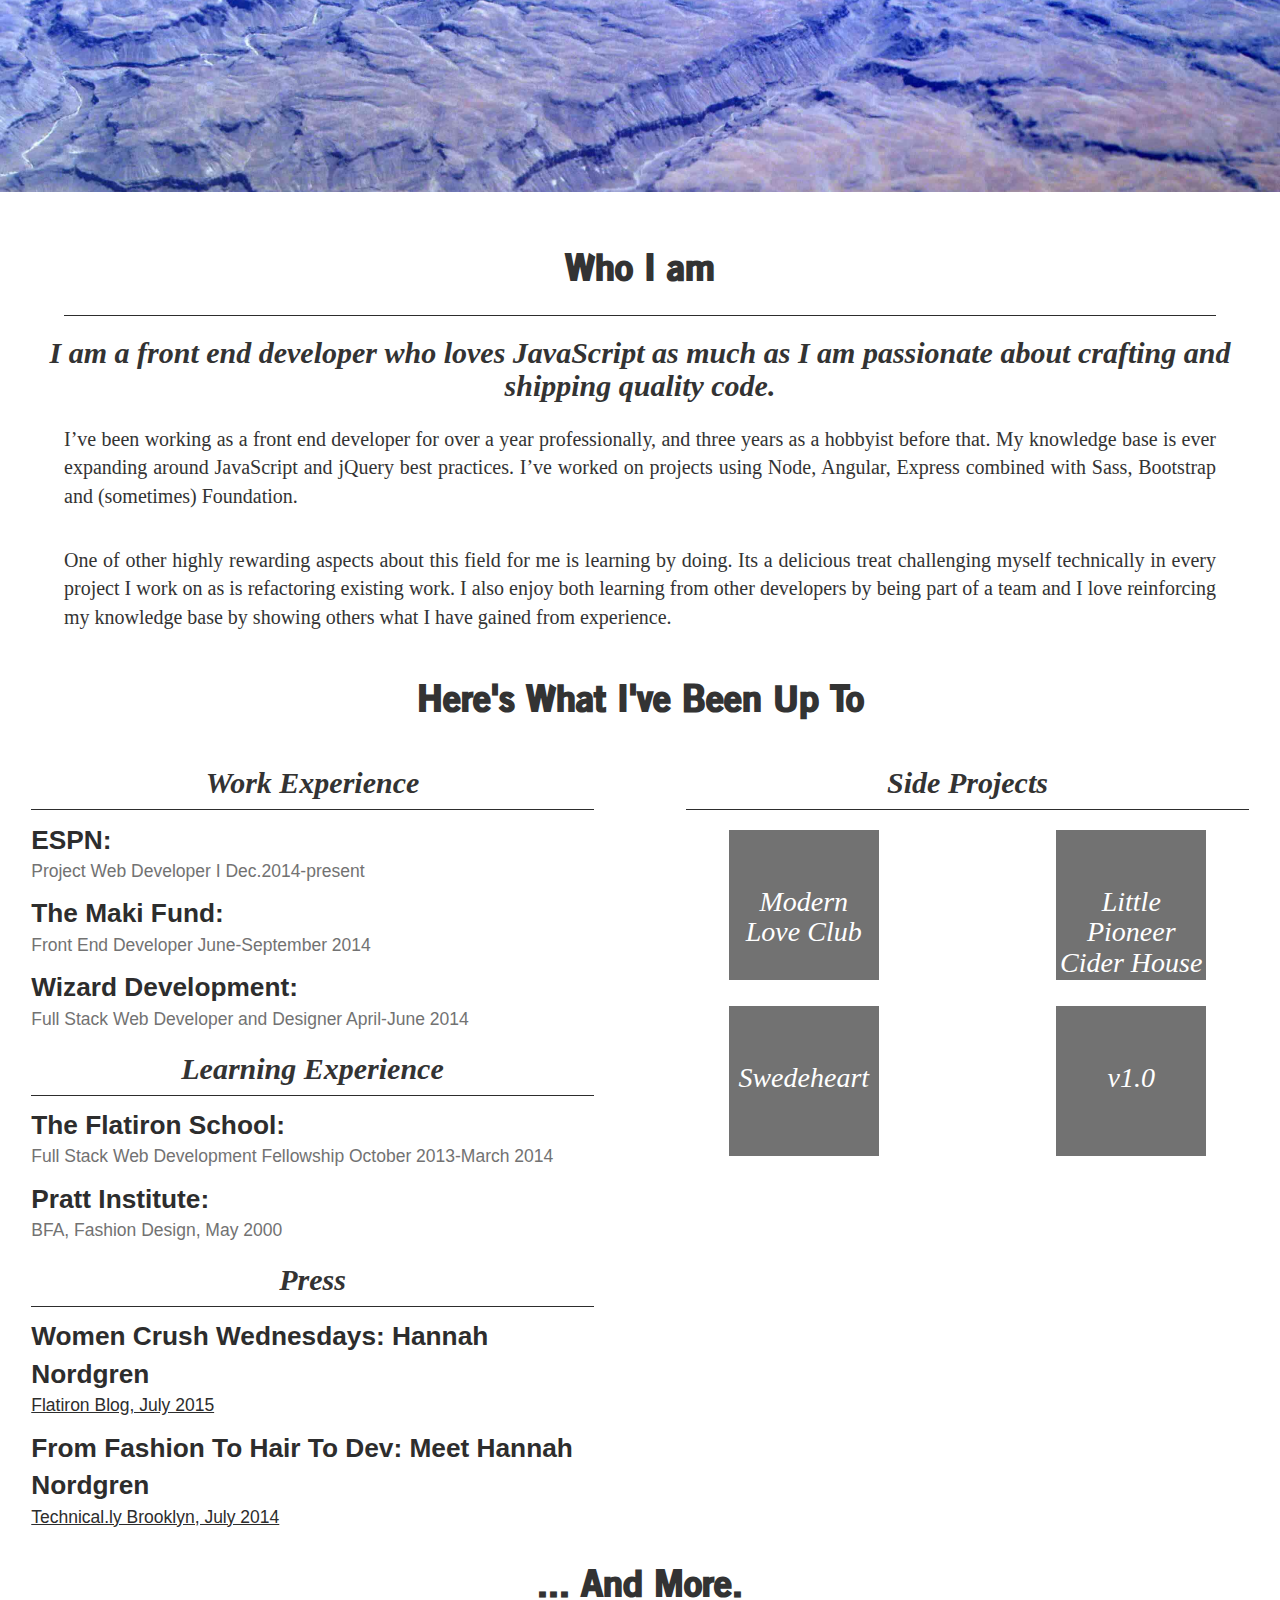
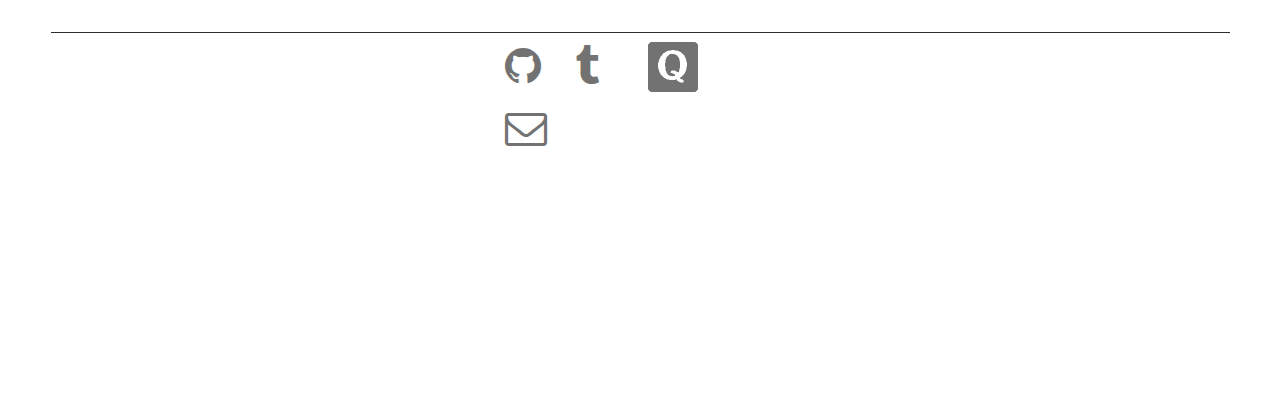
==== commit 145f2101: "removed blog" ====
--- a/about.html
+++ b/about.html
@@ -84,24 +84,14 @@
                 <div class="row">
 
                   <div class="col-md-6 col-xs-6">
-                    <div class="sp-box">
+                    <a href="swedeheart.html" class="sp-box">
                       <h1 class="sp-logo">Swedeheart</h1>
-                    </div>
+                    </a>
                   </div>
 
                   <div class="col-md-6 col-xs-6">
                     <div class="sp-box">
                       <h1 class="sp-logo">v1.0</h1>
-                    </div>
-                  </div>
-
-                </div>
-
-                <div class="row">
-
-                  <div class="col-md-6 col-xs-6">
-                    <div class="sp-box">
-                      <h1 class="sp-logo">An Unordered List Apart</h1>
                     </div>
                   </div>
 
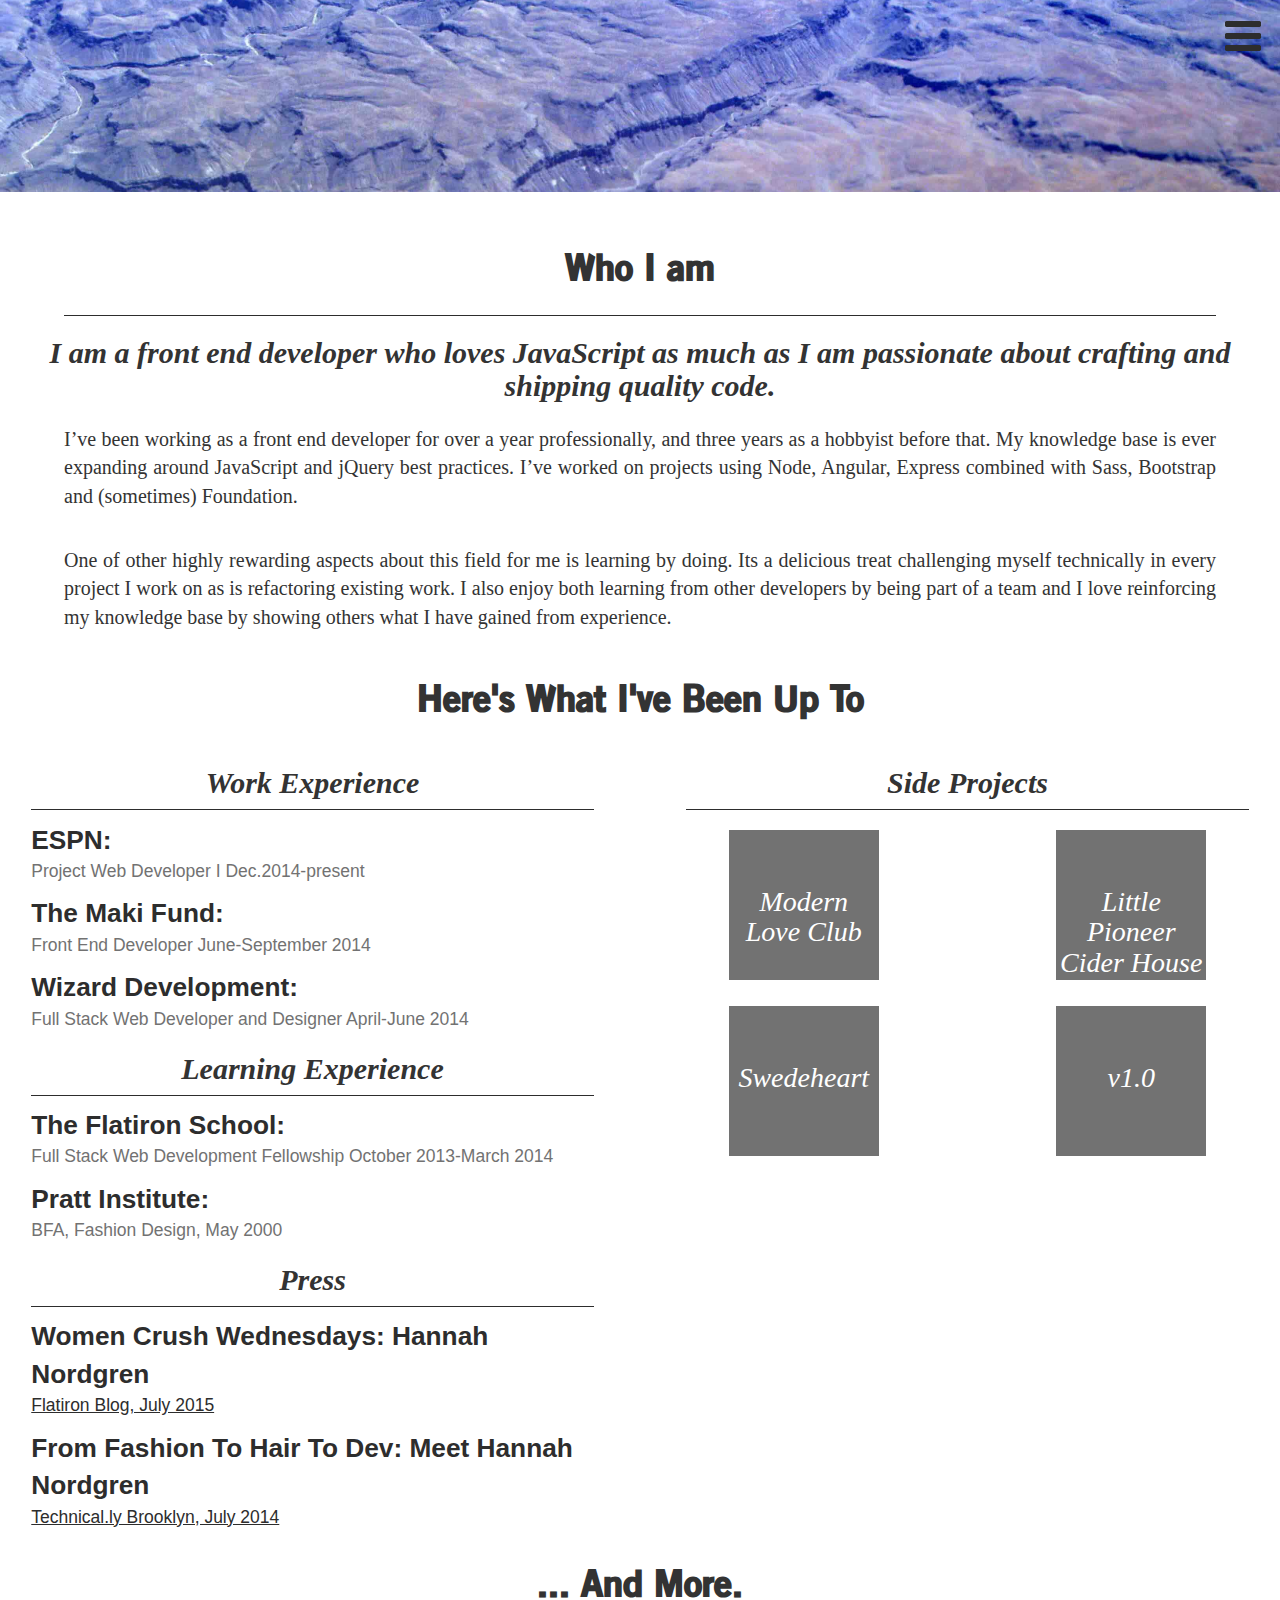
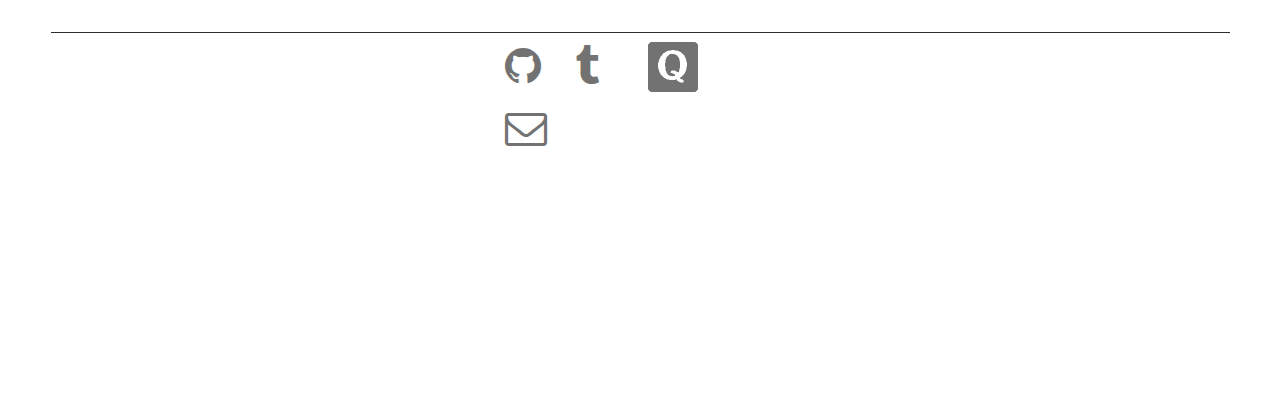
==== commit 23ed6eff: "added hamburger bar nav to pages" ====
--- a/about.html
+++ b/about.html
@@ -14,6 +14,20 @@
     <link rel="stylesheet" type="text/css" href="css/styles.css">
   </head>
   <body>
+    <div class="container-fluid">
+      <div class="row">
+        <div class="menu-box">
+          <i class="fa fa-bars fa-3x menu-click"></i>
+        </div>
+        <div class="menu-list">
+          <ul class="menu-items">
+            <li class="mi"><a class="menu-link" href="index.html">Home</a></li>
+            <li class="mi"><a class="menu-link" href="about.html">About</a></li>
+            <li class="mi"><a class="menu-link"href="mailto:hey@hereshannahs.info?subject=All$20Good%20Things%20Start%20With%20Coffee.&body=Hi%20Hannah.%20I%20saw%20 your%20website%20and%20I'dlike%20 to%20meet%20to%20discuss%20my%20 project/vision/concept/code..">Contact</a></li>
+          </ul>
+        </div>
+      </div>
+    </div>
     <div class="container-fluid about-container">
 
       <div class="row">
@@ -90,9 +104,9 @@
                   </div>
 
                   <div class="col-md-6 col-xs-6">
-                    <div class="sp-box">
+                    <a href="hannah.html" class="sp-box">
                       <h1 class="sp-logo">v1.0</h1>
-                    </div>
+                    </a>
                   </div>
 
                 </div>
@@ -126,5 +140,7 @@
       </div>
 
     </div>
+    <script src="js/jquery-2.1.1.min.js" type="text/javascript"></script>
+    <script src="js/basics.js" type="text/javascript"></script>
   </body>
 </html>--- a/css/styles.css
+++ b/css/styles.css
@@ -128,24 +128,55 @@
 .elevator-pitch {
   padding: 1% 5%; }
 
-.press-link {
+.press-link,
+.site-link {
   -webkit-transition: all 500ms ease-out;
   -moz-transition: all 500ms ease-out;
   -o-transition: all 500ms ease-out;
   transition: all 500ms ease-out;
   color: #2d2d2d;
   text-decoration: underline; }
-  .press-link:hover, .press-link:active, .press-link:focus {
+  .press-link:hover, .press-link:active, .press-link:focus,
+  .site-link:hover,
+  .site-link:active,
+  .site-link:focus {
     -webkit-transform: scale(1.05);
     -moz-transform: scale(1.05);
     -o-transform: scale(1.05);
     transform: scale(1.05);
     color: #141414; }
-  .press-link:visited {
+  .press-link:visited,
+  .site-link:visited {
     color: #2d2d2d; }
 
 .descriptor {
   padding: 1% 5%; }
+
+.menu-items {
+  list-style-type: none;
+  text-align: justify;
+  font-weight: 700px;
+  font-family: Baskerville, "Baskerville Old Face", "Hoefler Text", Garamond, "Times New Roman", serif; }
+  .menu-items .mi {
+    line-height: 50px;
+    vertical-align: middle; }
+  .menu-items .menu-link {
+    -webkit-transition: all 500ms ease-out;
+    -moz-transition: all 500ms ease-out;
+    -o-transition: all 500ms ease-out;
+    transition: all 500ms ease-out;
+    color: #2d2d2d;
+    font-size: 1.5em; }
+    .menu-items .menu-link:hover, .menu-items .menu-link:active, .menu-items .menu-link:focus {
+      -webkit-transform: scale(1.15);
+      -moz-transform: scale(1.15);
+      -o-transform: scale(1.15);
+      transform: scale(1.15);
+      color: #2d2d2d;
+      text-decoration: none; }
+    .menu-items .menu-link:visited {
+      color: #2d2d2d;
+      text-decoration: none; }
 
 .about-button {
   -webkit-transition: all 500ms ease-out;
@@ -170,6 +201,29 @@
     border: 2px solid #2d2d2d;
     background: transparent; }
 
+.menu-box {
+  z-index: 10;
+  position: fixed;
+  right: 10px;
+  top: 10px;
+  width: 50px;
+  height: 50px; }
+  .menu-box .menu-click {
+    position: absolute;
+    top: 5px;
+    left: 5px;
+    color: #2d2d2d; }
+
+.menu-list {
+  z-index: 10;
+  position: fixed;
+  width: 150px;
+  height: 150px;
+  top: 60px;
+  right: 10px;
+  background: white;
+  display: none; }
+
 #home {
   background: url(../images/tc.jpg) no-repeat center center fixed;
   -webkit-background-size: cover;
@@ -282,10 +336,10 @@
   margin: 0 5%; }
 
 .sp-box {
-  -webkit-transition: all 500ms ease-in-out;
-  -moz-transition: all 500ms ease-in-out;
-  -o-transition: all 500ms ease-in-out;
-  transition: all 500ms ease-in-out;
+  -webkit-transition: all 500ms ease-out;
+  -moz-transition: all 500ms ease-out;
+  -o-transition: all 500ms ease-out;
+  transition: all 500ms ease-out;
   width: 150px;
   height: 150px;
   display: block;
@@ -315,10 +369,10 @@
   height: 100px; }
 
 .logo-link {
-  -webkit-transition: all 750ms ease-in-out;
-  -moz-transition: all 750ms ease-in-out;
-  -o-transition: all 750ms ease-in-out;
-  transition: all 750ms ease-in-out;
+  -webkit-transition: all 750ms ease-out;
+  -moz-transition: all 750ms ease-out;
+  -o-transition: all 750ms ease-out;
+  transition: all 750ms ease-out;
   margin: 5%;
   color: #727272; }
   .logo-link.quora {
